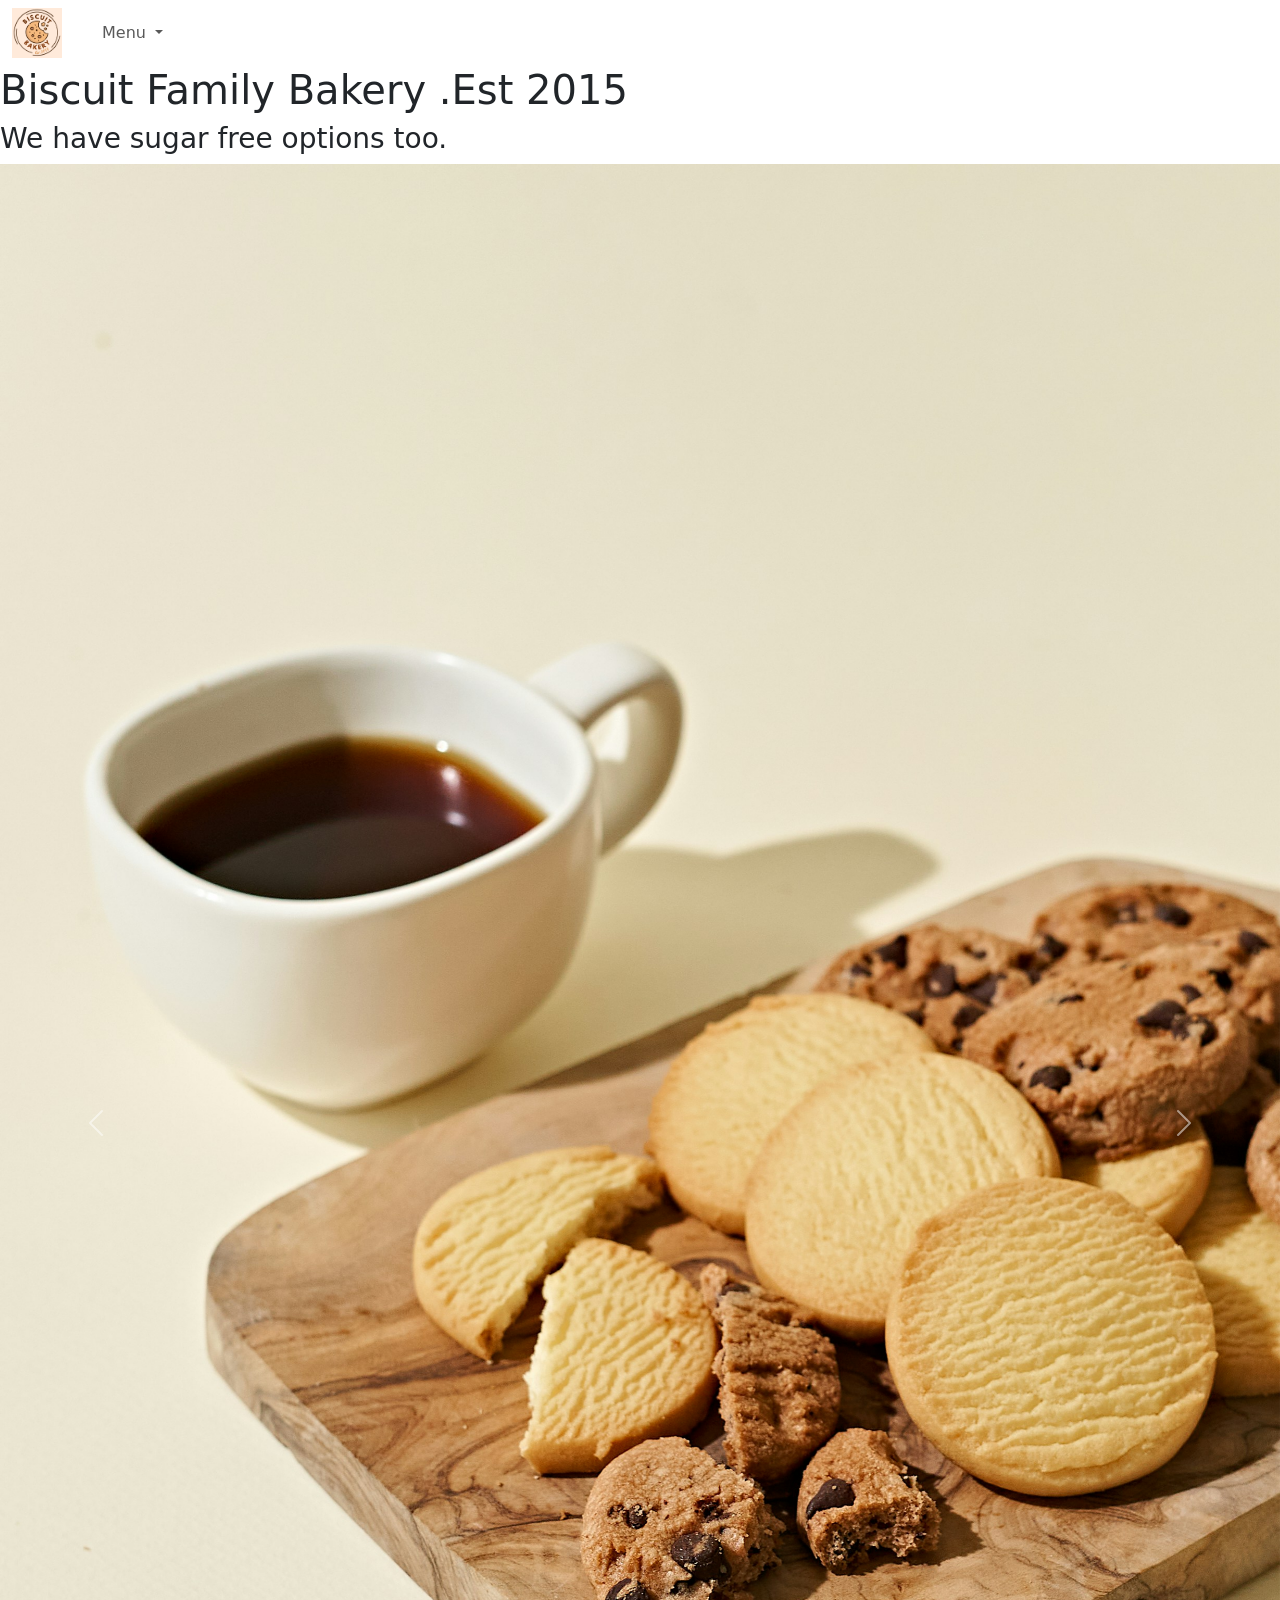
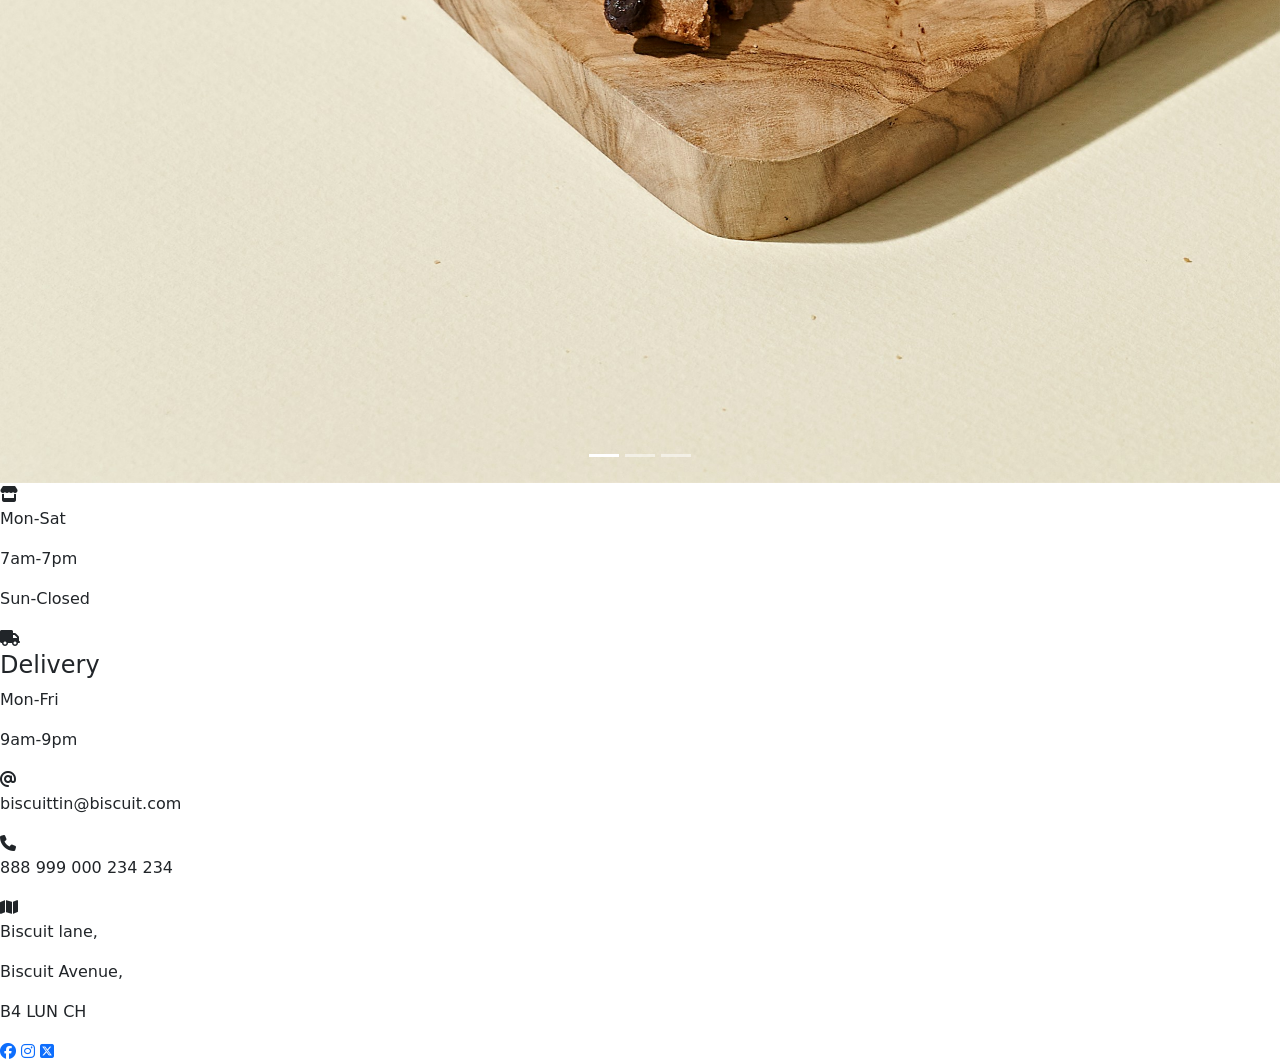
==== assets/index.html @ ead400fb "update to new script for bootstrap on all pages" ====
<!doctype html>
<html lang="en">
  <head>
   
    <!-- Required meta tags -->
    <meta charset="utf-8">
    <meta name="viewport" content="width=device-width, initial-scale=1, shrink-to-fit=no">
    <link rel="stylesheet" href="https://cdnjs.cloudflare.com/ajax/libs/font-awesome/6.7.2/css/all.min.css">
    <link rel="stylesheet" href="style.css">
    <!-- Bootstrap CSS -->
    <link href="https://cdn.jsdelivr.net/npm/bootstrap@5.3.6/dist/css/bootstrap.min.css" rel="stylesheet" integrity="sha384-4Q6Gf2aSP4eDXB8Miphtr37CMZZQ5oXLH2yaXMJ2w8e2ZtHTl7GptT4jmndRuHDT" crossorigin="anonymous">
    <title>Milestone1</title>
    <!-- Favicon -->
    <link rel="icon" type="image" href="/assets/favicon/favicon.png">

    <!-- Navbar-->
    <section id="navbar">
      <nav data-bs-theme="light" class="navbar navbar-expand-lg"><a></a>
         <div class="container-fluid"   class="navbar-brand" href="index.html">
            <img src="/assets/images/logo.png" alt="homelogo" width="50" height="50" class="d-inline-block align-text-top">
               <a class="navbar-brand" href="#"></a>
        <button class="navbar-toggler" type="button" data-bs-toggle="collapse" data-bs-target="#navbarSupportedContent" aria-controls="navbarSupportedContent" aria-expanded="false" aria-label="Toggle navigation">
            <span class="navbar-toggler-icon"></span>
        </button>
          <div class="collapse navbar-collapse" id="navbarSupportedContent">
            <ul class="navbar-nav me-auto mb-2 mb-lg-0">
              <li class="nav-item">
                <a class="nav-link active" aria-current="page" href="#"></a>
              </li>
            
            <li class="nav-item dropdown">
              <a class="nav-link dropdown-toggle" href="#" id="navbarDropdown" role="button" data-bs-toggle="dropdown" aria-expanded="false">
               Menu
              </a>
            
              <ul class="dropdown-menu" aria-labelledby="navbarDropdown">
                <li>
                  <a class="dropdown-item" href="about.html">About</a>
                </li>
                <li>
                  <a class="dropdown-item" href="prices.html">Prices</a>
                </li>
                <li>
                  <a class="dropdown-item" href="order.html">Order</a>
                </li>
                <li>
                  <a class="dropdown-item" href="testimonies.html">Testimonies</a>
                </li>
                <li>
                  <a class="dropdown-item" href="gallery.html">Gallery</a>
                </li>
              </ul>
            </li>
          <li class="nav-item">
            </ul>
         </div>
      </div>
    </nav>
  </section> 

  </head>
  <header>
    <h1>Biscuit Family Bakery .Est 2015</h1>
    <h3>We have sugar free options too.</h3>
  </header>
  <body>

   
    <div id="carouselExampleIndicators" class="carousel slide">
      <div class="carousel-indicators">
        <button type="button" data-bs-target="#carouselExampleIndicators"  data-bs-slide-to="0" class="active" aria-current="true" aria-label="Slide 1"></button>
        <button type="button" data-bs-target="#carouselExampleIndicators"  data-bs-slide-to="1" aria-label="Slide 2"></button>
        <button type="button" data-bs-target="#carouselExampleIndicators"  data-bs-slide-to="2" aria-label="Slide 3"></button>
      </div>
      <div class="carousel-inner">
        <div class="carousel-item active">
         <img src="/assets/images/asagi-O432kxagCIs-unsplash.jpg" class="d-block w-100" alt="cookie-and-tea">
        </div>
        <div class="carousel-item" >
          <img src="/assets/images/dessert-7276251_1280.jpg" class="d-block w-100" alt="cookies-white-dark-choc">
        </div>
        <div class="carousel-item">
         <img src="/assets/images/mollie-sivaram-eSFEvmcIu2w-unsplash.jpg" class="d-block w-100" alt="tray-of-biscuits">
        </div>
      </div>
      <button class="carousel-control-prev" type="button" data-bs-target="#carouselExampleIndicators" data-bs-slide="prev">
        <span class="carousel-control-prev-icon" aria-hidden="true"></span>
        <span class="visually-hidden">Previous</span>
      </button>
      <button class="carousel-control-next" type="button" data-bs-target="#carouselExampleIndicators" data-bs-slide="next">
        <span class="carousel-control-next-icon" aria-hidden="true"></span>
        <span class="visually-hidden">Next</span>
      </button>
    </div>

    <footer>
      <div class="footer">
     
        <i class="fa-solid fa-store" alt="store"></i>   
          <p>Mon-Sat</p>
          <p>7am-7pm</p>
          <p>Sun-Closed</p>
        
         <i class="fa-solid fa-truck" alt="truckdelivery"></i>
          <h4>Delivery</h4>
            <p>Mon-Fri</p>
            <p>9am-9pm</p>
        
            <a><i class="fa-solid fa-at" alt="email"></i></a>
              <p>biscuittin@biscuit.com</p>
        
        <i class="fa-solid fa-phone" alt="phonenumber"></i>
            <p>888 999 000 234 234</p>
       
          <i class="fa-solid fa-map" alt="address-map"></i>
            <p>Biscuit lane,</p>
             <p>Biscuit Avenue,</p>
              <p>B4 LUN CH</p>
             
              <a href="https://www.facebook.com/?locale=en_GB" target="_blank" rel="noopener noreferrer"><i class="fa-brands fa-facebook"></a></i>
              <a href="https://www.instagram.com/" target="_blank" rel="noopener noreferrer"><i class="fa-brands fa-instagram"></i></a>
             <a href="https://x.com/" target="_blank" rel="noopener noreferrer"><i class="fa-brands fa-square-x-twitter"></i></a>
          </div>
       </footer>
       <script src="https://cdn.jsdelivr.net/npm/bootstrap@5.3.6/dist/js/bootstrap.bundle.min.js" integrity="sha384-j1CDi7MgGQ12Z7Qab0qlWQ/Qqz24Gc6BM0thvEMVjHnfYGF0rmFCozFSxQBxwHKO" crossorigin="anonymous"></script>  
  
</body>


  
</html>
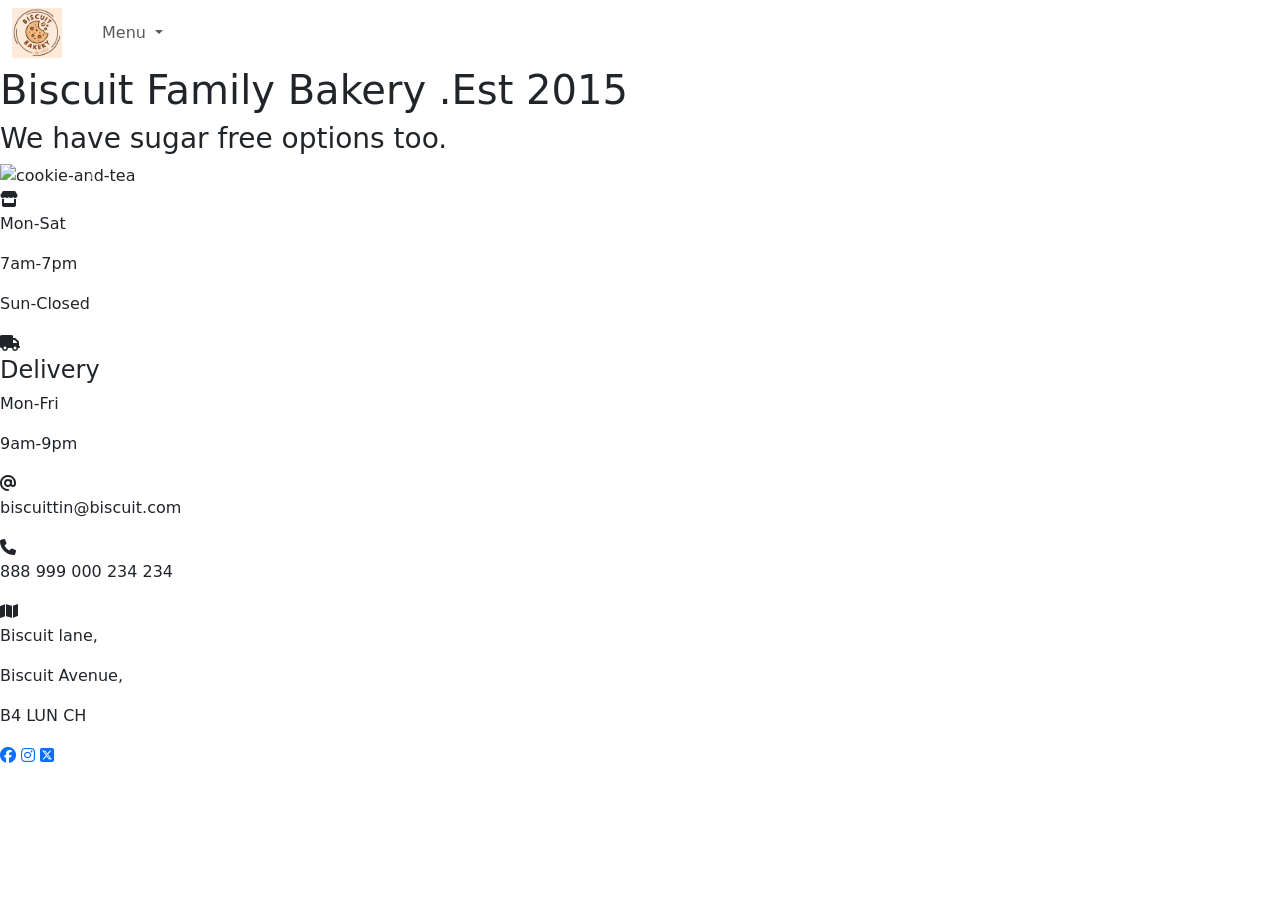
==== commit 09587f64: "change home page images" ====
--- a/assets/index.html
+++ b/assets/index.html
@@ -2,18 +2,21 @@
 <html lang="en">
   <head>
    
-    <!-- Required meta tags -->
+        <!-- Required meta tags -->
     <meta charset="utf-8">
     <meta name="viewport" content="width=device-width, initial-scale=1, shrink-to-fit=no">
     <link rel="stylesheet" href="https://cdnjs.cloudflare.com/ajax/libs/font-awesome/6.7.2/css/all.min.css">
     <link rel="stylesheet" href="style.css">
-    <!-- Bootstrap CSS -->
+        <!-- Bootstrap CSS -->    
     <link href="https://cdn.jsdelivr.net/npm/bootstrap@5.3.6/dist/css/bootstrap.min.css" rel="stylesheet" integrity="sha384-4Q6Gf2aSP4eDXB8Miphtr37CMZZQ5oXLH2yaXMJ2w8e2ZtHTl7GptT4jmndRuHDT" crossorigin="anonymous">
     <title>Milestone1</title>
-    <!-- Favicon -->
+        <!-- Favicon -->
     <link rel="icon" type="image" href="/assets/favicon/favicon.png">
-
-    <!-- Navbar-->
+        <!-- Google fonts -->
+    <link rel="preconnect" href="https://fonts.googleapis.com">
+    <link rel="preconnect" href="https://fonts.gstatic.com" crossorigin>
+    <link href="https://fonts.googleapis.com/css2?family=League+Spartan:wght@100..900&display=swap" rel="stylesheet">
+        <!-- Navbar-->
     <section id="navbar">
       <nav data-bs-theme="light" class="navbar navbar-expand-lg"><a></a>
          <div class="container-fluid"   class="navbar-brand" href="index.html">
@@ -27,13 +30,11 @@
               <li class="nav-item">
                 <a class="nav-link active" aria-current="page" href="#"></a>
               </li>
-            
-            <li class="nav-item dropdown">
-              <a class="nav-link dropdown-toggle" href="#" id="navbarDropdown" role="button" data-bs-toggle="dropdown" aria-expanded="false">
+          <li class="nav-item dropdown">
+            <a class="nav-link dropdown-toggle" href="#" id="navbarDropdown" role="button" data-bs-toggle="dropdown" aria-expanded="false">
                Menu
-              </a>
-            
-              <ul class="dropdown-menu" aria-labelledby="navbarDropdown">
+            </a>
+            <ul class="dropdown-menu" aria-labelledby="navbarDropdown">
                 <li>
                   <a class="dropdown-item" href="about.html">About</a>
                 </li>
@@ -61,71 +62,61 @@
   </head>
   <header>
     <h1>Biscuit Family Bakery .Est 2015</h1>
-    <h3>We have sugar free options too.</h3>
+      <h3>We have sugar free options too.</h3>
   </header>
-  <body>
 
-   
-    <div id="carouselExampleIndicators" class="carousel slide">
+<body>
+  <div id="carouselExampleIndicators" class="carousel slide">
       <div class="carousel-indicators">
         <button type="button" data-bs-target="#carouselExampleIndicators"  data-bs-slide-to="0" class="active" aria-current="true" aria-label="Slide 1"></button>
-        <button type="button" data-bs-target="#carouselExampleIndicators"  data-bs-slide-to="1" aria-label="Slide 2"></button>
-        <button type="button" data-bs-target="#carouselExampleIndicators"  data-bs-slide-to="2" aria-label="Slide 3"></button>
+          <button type="button" data-bs-target="#carouselExampleIndicators"  data-bs-slide-to="1" aria-label="Slide 2"></button>
+           <button type="button" data-bs-target="#carouselExampleIndicators"  data-bs-slide-to="2" aria-label="Slide 3"></button>
       </div>
       <div class="carousel-inner">
         <div class="carousel-item active">
-         <img src="/assets/images/asagi-O432kxagCIs-unsplash.jpg" class="d-block w-100" alt="cookie-and-tea">
+          <img src="assets/images/bourbon.jpeg" class="d-block w-100" alt="cookie-and-tea">
         </div>
         <div class="carousel-item" >
-          <img src="/assets/images/dessert-7276251_1280.jpg" class="d-block w-100" alt="cookies-white-dark-choc">
+          <img src="assets/images/shortbread-2.jpeg" class="d-block w-100" alt="cookies-white-dark-choc">
         </div>
         <div class="carousel-item">
-         <img src="/assets/images/mollie-sivaram-eSFEvmcIu2w-unsplash.jpg" class="d-block w-100" alt="tray-of-biscuits">
+         <img src="assets/images/custardcreams.jpeg" class="d-block w-100" alt="tray-of-biscuits">
         </div>
       </div>
       <button class="carousel-control-prev" type="button" data-bs-target="#carouselExampleIndicators" data-bs-slide="prev">
         <span class="carousel-control-prev-icon" aria-hidden="true"></span>
-        <span class="visually-hidden">Previous</span>
+          <span class="visually-hidden">Previous</span>
       </button>
       <button class="carousel-control-next" type="button" data-bs-target="#carouselExampleIndicators" data-bs-slide="next">
         <span class="carousel-control-next-icon" aria-hidden="true"></span>
-        <span class="visually-hidden">Next</span>
+          <span class="visually-hidden">Next</span>
       </button>
-    </div>
+  </div>
 
     <footer>
       <div class="footer">
-     
         <i class="fa-solid fa-store" alt="store"></i>   
           <p>Mon-Sat</p>
-          <p>7am-7pm</p>
-          <p>Sun-Closed</p>
-        
-         <i class="fa-solid fa-truck" alt="truckdelivery"></i>
+            <p>7am-7pm</p>
+              <p>Sun-Closed</p>
+        <i class="fa-solid fa-truck" alt="truckdelivery"></i>
           <h4>Delivery</h4>
             <p>Mon-Fri</p>
-            <p>9am-9pm</p>
-        
-            <a><i class="fa-solid fa-at" alt="email"></i></a>
-              <p>biscuittin@biscuit.com</p>
-        
-        <i class="fa-solid fa-phone" alt="phonenumber"></i>
-            <p>888 999 000 234 234</p>
-       
-          <i class="fa-solid fa-map" alt="address-map"></i>
-            <p>Biscuit lane,</p>
-             <p>Biscuit Avenue,</p>
+              <p>9am-9pm</p>
+        <a><i class="fa-solid fa-at" alt="email"></i></a>
+          <p>biscuittin@biscuit.com</p>
+            <i class="fa-solid fa-phone" alt="phonenumber"></i>
+              <p>888 999 000 234 234</p>
+        <i class="fa-solid fa-map" alt="address-map"></i>
+          <p>Biscuit lane,</p>
+            <p>Biscuit Avenue,</p>
               <p>B4 LUN CH</p>
-             
-              <a href="https://www.facebook.com/?locale=en_GB" target="_blank" rel="noopener noreferrer"><i class="fa-brands fa-facebook"></a></i>
+            <a href="https://www.facebook.com/?locale=en_GB" target="_blank" rel="noopener noreferrer"><i class="fa-brands fa-facebook"></a></i>
               <a href="https://www.instagram.com/" target="_blank" rel="noopener noreferrer"><i class="fa-brands fa-instagram"></i></a>
-             <a href="https://x.com/" target="_blank" rel="noopener noreferrer"><i class="fa-brands fa-square-x-twitter"></i></a>
+            <a href="https://x.com/" target="_blank" rel="noopener noreferrer"><i class="fa-brands fa-square-x-twitter"></i></a>
           </div>
        </footer>
-       <script src="https://cdn.jsdelivr.net/npm/bootstrap@5.3.6/dist/js/bootstrap.bundle.min.js" integrity="sha384-j1CDi7MgGQ12Z7Qab0qlWQ/Qqz24Gc6BM0thvEMVjHnfYGF0rmFCozFSxQBxwHKO" crossorigin="anonymous"></script>  
-  
-</body>
-
-
-  
-</html>+       
+    <script src="https://cdn.jsdelivr.net/npm/bootstrap@5.3.6/dist/js/bootstrap.bundle.min.js" integrity="sha384-j1CDi7MgGQ12Z7Qab0qlWQ/Qqz24Gc6BM0thvEMVjHnfYGF0rmFCozFSxQBxwHKO" crossorigin="anonymous"></script>  
+  </body>
+</html>
